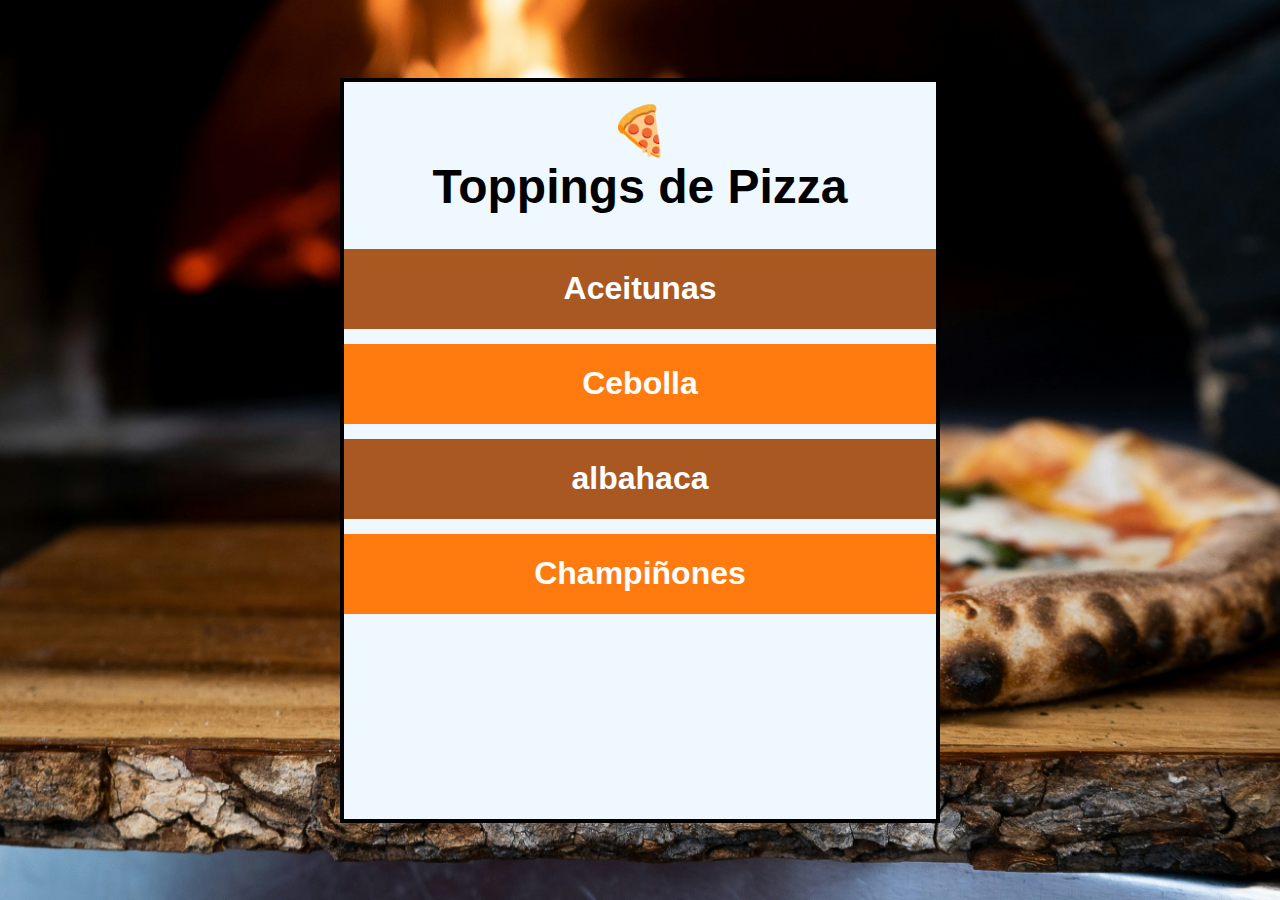
==== toppings-de-pizza/index.html @ 44762e8f "Se crea la carpeta toppings de pizza con su index, css y js para el proyecto" ====
<!DOCTYPE html>
<html lang="es">
  <head>
    <meta charset="UTF-8" />
    <meta name="viewport" content="width=device-width, initial-scale=1.0" />
    <link rel="stylesheet" href="styles.css">
    <link rel="shortcut icon" href="/toppings-de-pizza/img/pizza.ico" type="image/x-icon">
    <title>Mis Toppings</title>
  </head>

  <body>

    <div id="contenedor" class="">
        <h1 id="titulo">🍕<br> Toppings de Pizza</h1>

        <ul>
            <li class="topping fondo-marron" id="aceitunas">Aceitunas</li>
            <li class="topping fondo-naranja" id="cebolla">Cebolla</li>
            <li class="topping fondo-marron" id="">albahaca</li>
            <li class="topping fondo-naranja" id="">Champiñones</li>
            <li class="topping fondo-" id=""></li>
            <li class="topping fondo-" id=""></li>
        </ul>
    </div>


    

  </body>

</html>
---- toppings-de-pizza/styles.css ----
/* Selectores Generales */
* {
    margin: 0;
    padding: 0;
    box-sizing: border-box;
    font-family: 'lato', sans-serif;
}

body {
    background: url(/toppings-de-pizza/img/fondo_pizza.jpg) no-repeat, center;
    background-size: cover;
    display: flex;
    justify-content: center;
    align-items: center;
    height: 100vh;
    text-align: center;
}

/* Contenido */

#contenedor {
    display: flex;
    flex-wrap: wrap;
    justify-content: center;
    align-items: center;
    min-height: 80vh;
    width: 80vh;
    max-width: 600px;
    background-color: aliceblue;
    border: 4px solid black;
}

h1 {
    font-size: 3rem;
    width: 100%;
    margin: 20px 10px;
}

ul {
    width: 100%;
    height: 100%;
}

.topping {
    font-size: 2rem;
    font-weight: bold;
    color: white;
    display: flex;
    flex-wrap: wrap;
    justify-content: center;
    align-items: center;
    width: 100%;
    height: 80px;
    margin: 15px 0;
}

.fondo-marron {
    background-color: #aa5822;
}

.fondo-naranja {
    background-color: #ff7b0f;
}
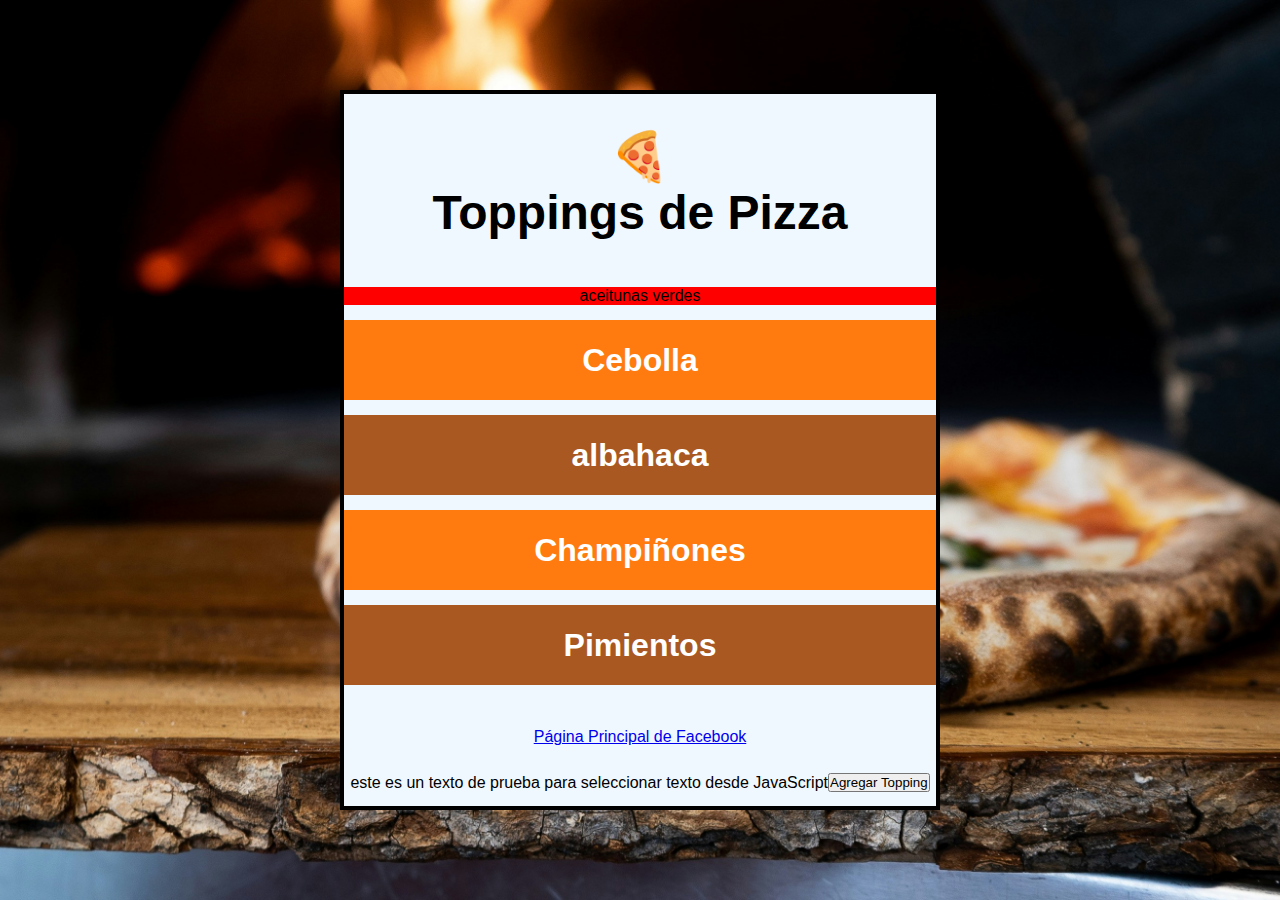
==== commit c3881921: "manipulacion de etiquetas, id, clases" ====
--- a/toppings-de-pizza/index.html
+++ b/toppings-de-pizza/index.html
@@ -13,19 +13,25 @@
     <div id="contenedor" class="">
         <h1 id="titulo">🍕<br> Toppings de Pizza</h1>
 
-        <ul>
-            <li class="topping fondo-marron" id="aceitunas">Aceitunas</li>
+        <ul id="lista-toppings">
+            <li class="topping fondo-marron aceitunas" id="aceitunas">Aceitunas</li>
             <li class="topping fondo-naranja" id="cebolla">Cebolla</li>
             <li class="topping fondo-marron" id="">albahaca</li>
             <li class="topping fondo-naranja" id="">Champiñones</li>
-            <li class="topping fondo-" id=""></li>
-            <li class="topping fondo-" id=""></li>
         </ul>
+
+        <a href="http://google.com">Enlace a la Página de Google</a>
+
+        <p>este es un texto de prueba para seleccionar texto desde JavaScript</p>
+
+        <input type="submit" value="Agregar Topping" id="boton" class="boton">
     </div>
 
 
     
 
+
+    <script src="app.js"></script>
   </body>
 
 </html>
--- a/toppings-de-pizza/styles.css
+++ b/toppings-de-pizza/styles.css
@@ -7,8 +7,7 @@
 }
 
 body {
-    background: url(/toppings-de-pizza/img/fondo_pizza.jpg) no-repeat, center;
-    background-size: cover;
+    background: url(/toppings-de-pizza/img/fondo_pizza.jpg) no-repeat center center/cover;
     display: flex;
     justify-content: center;
     align-items: center;
